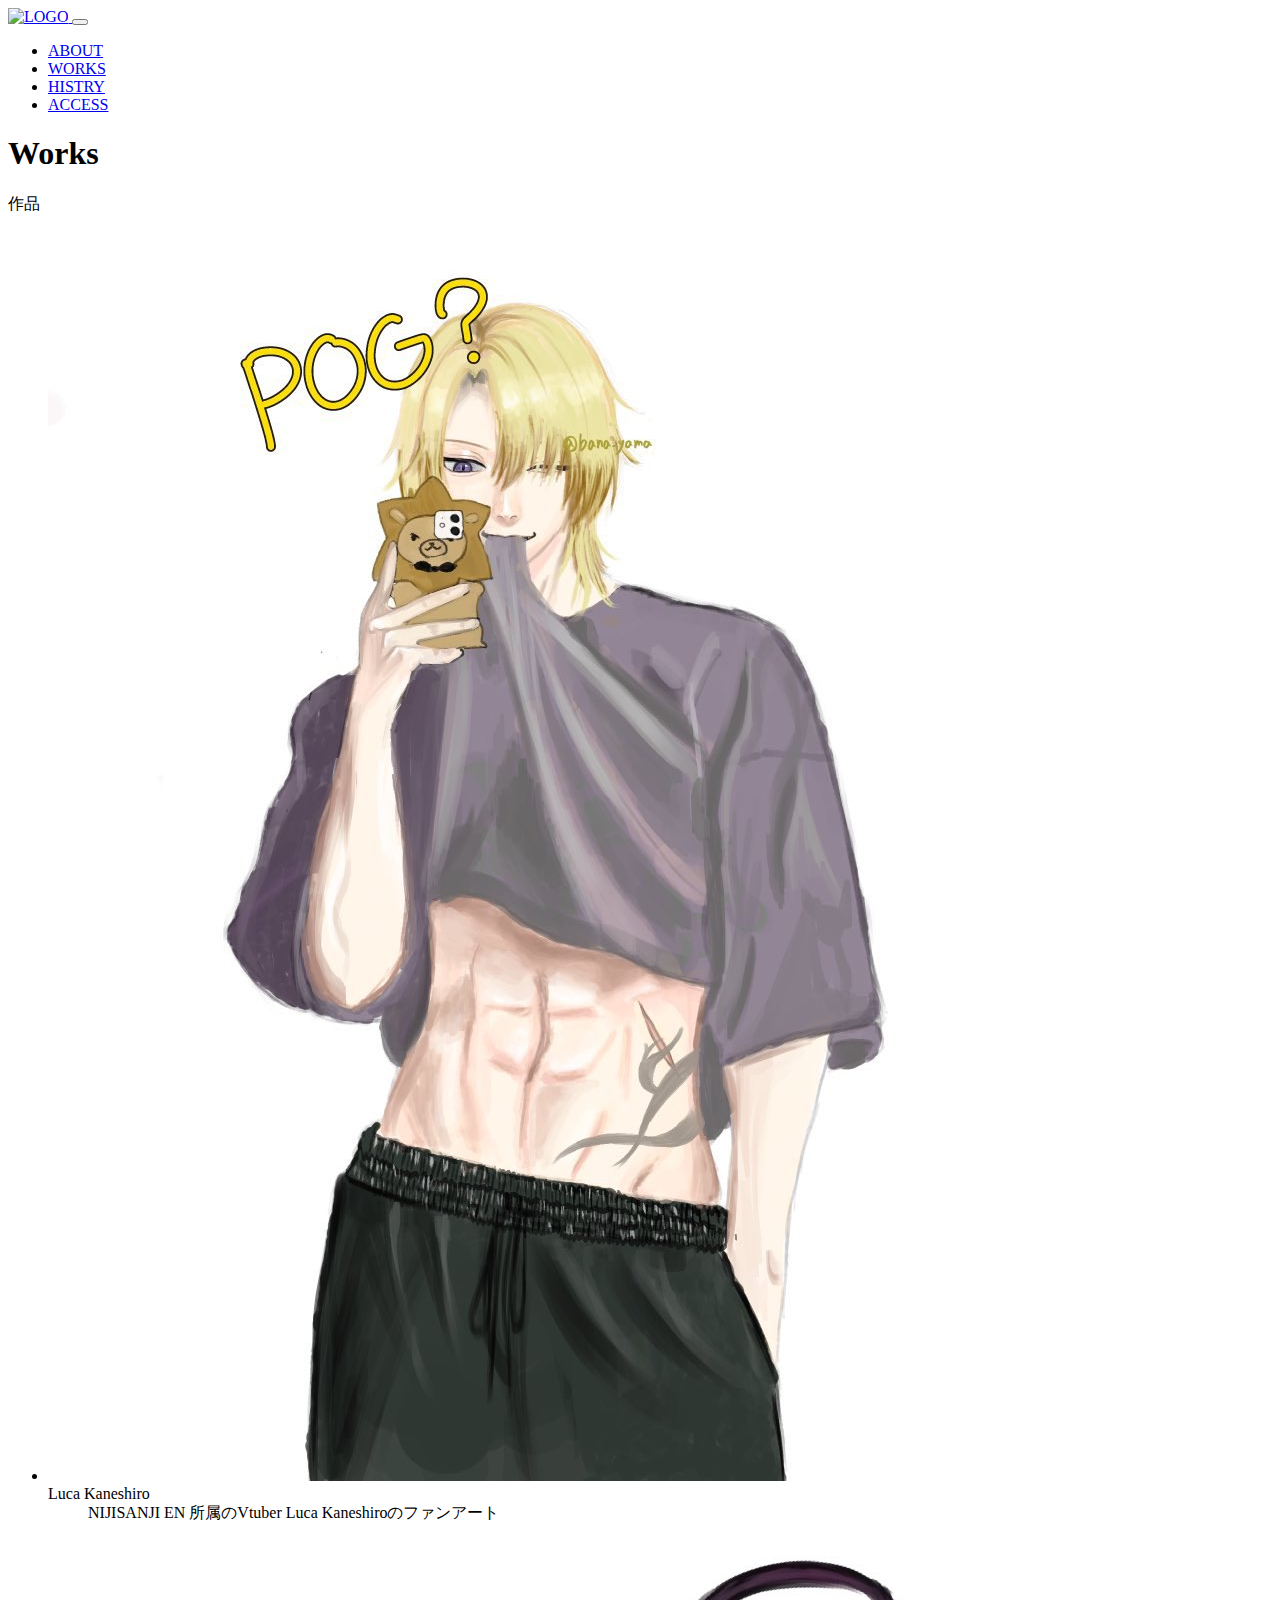
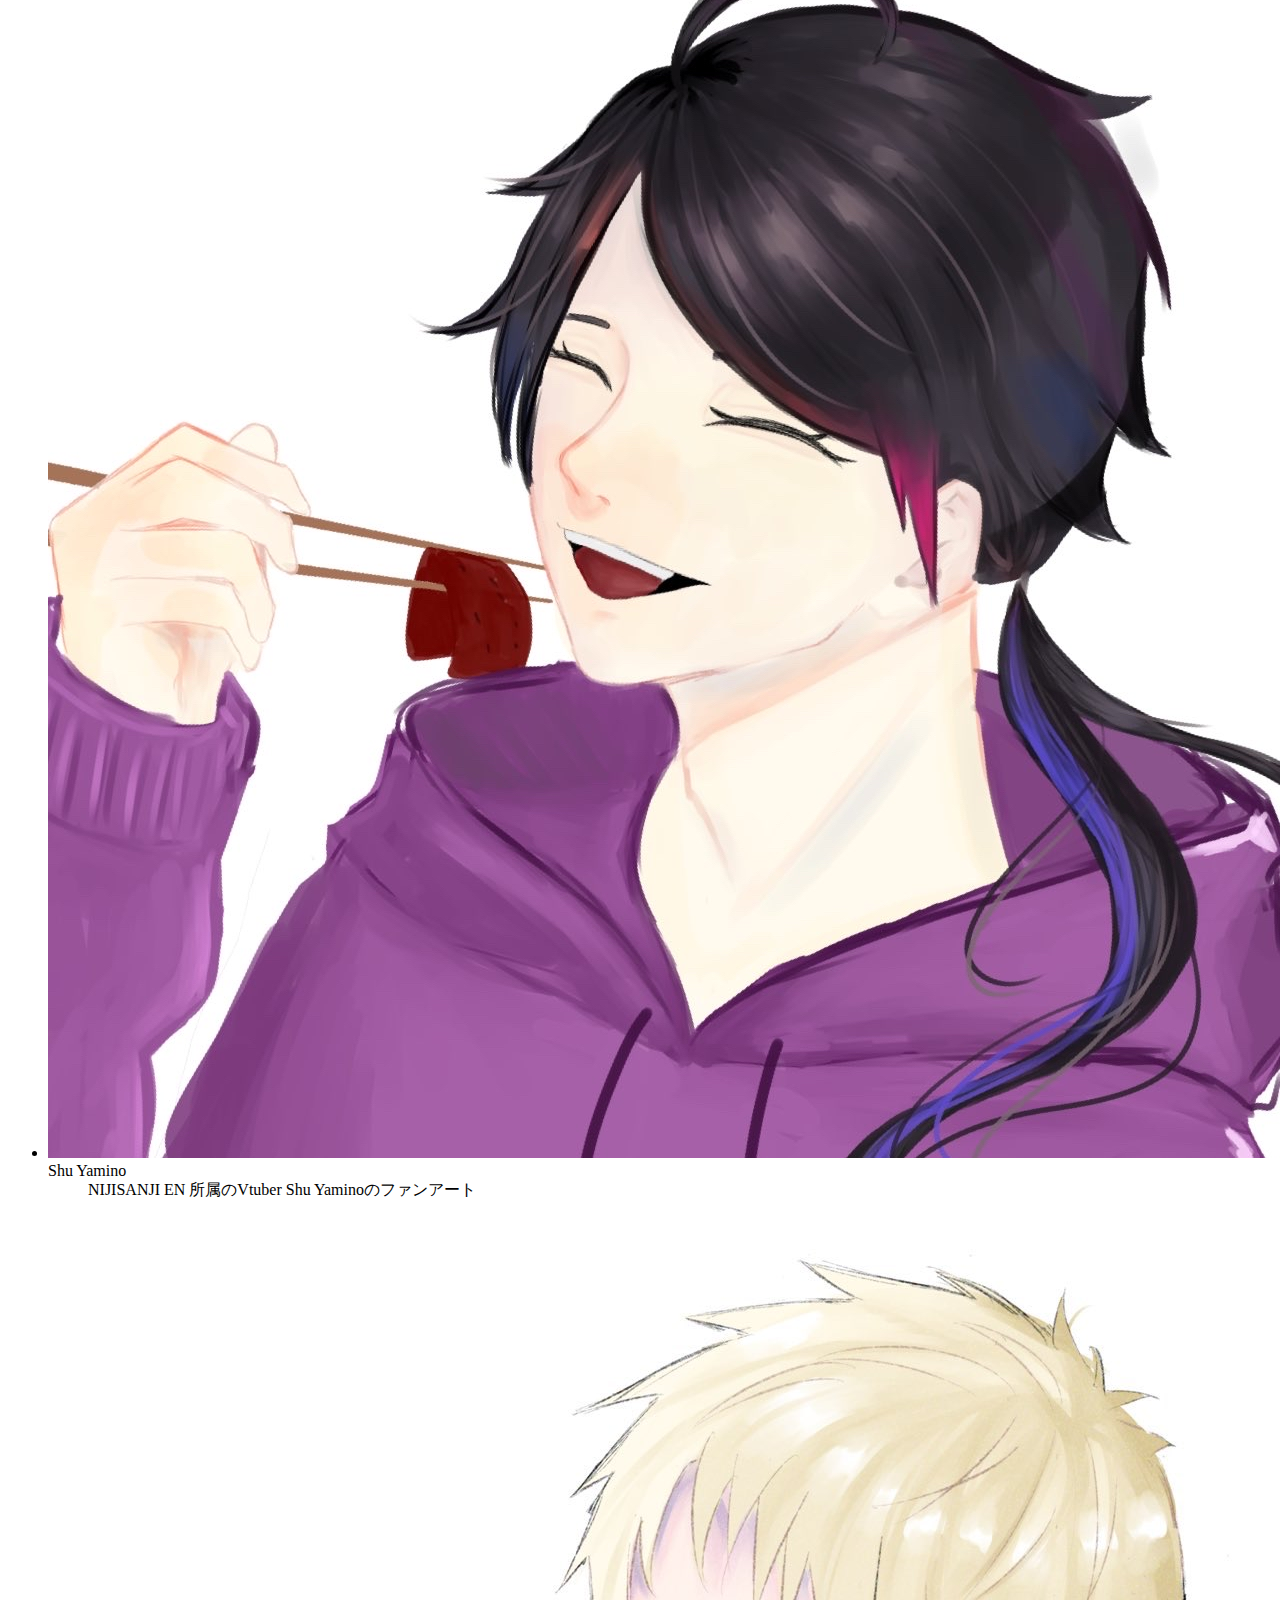
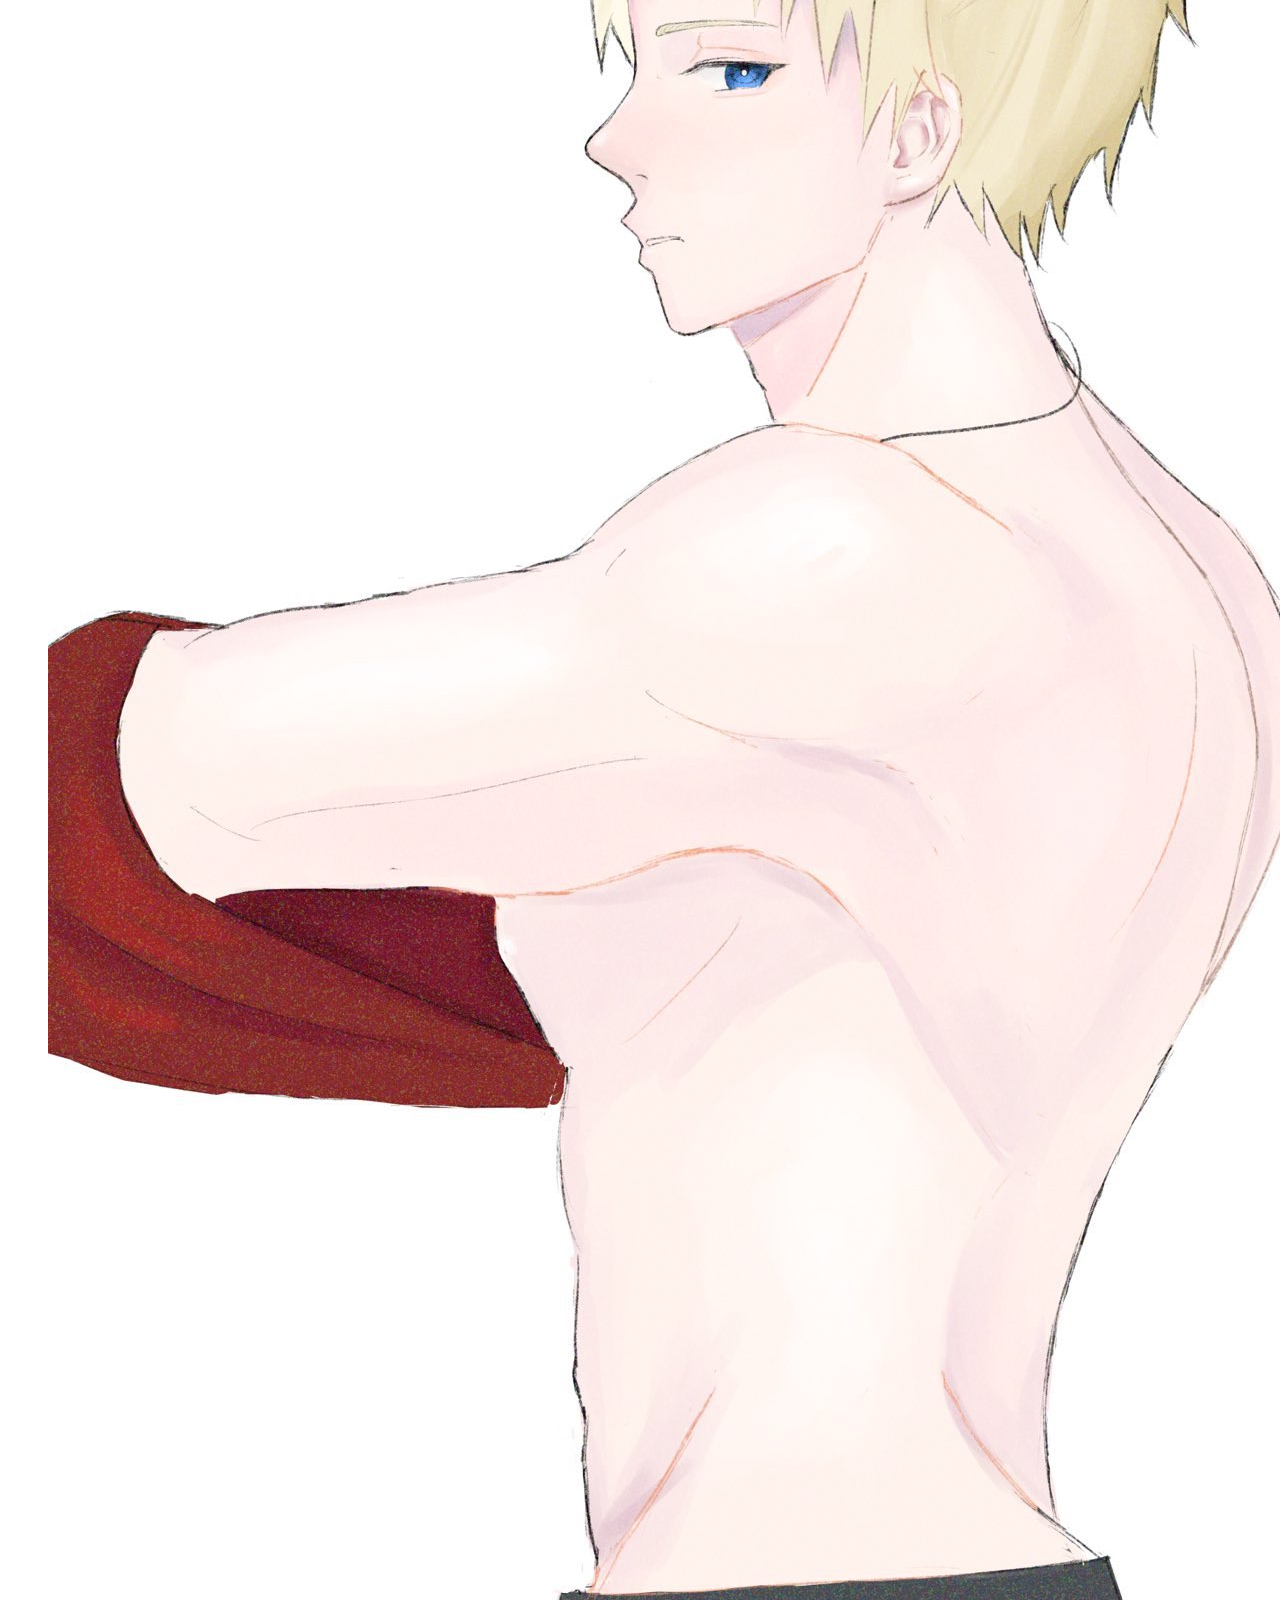
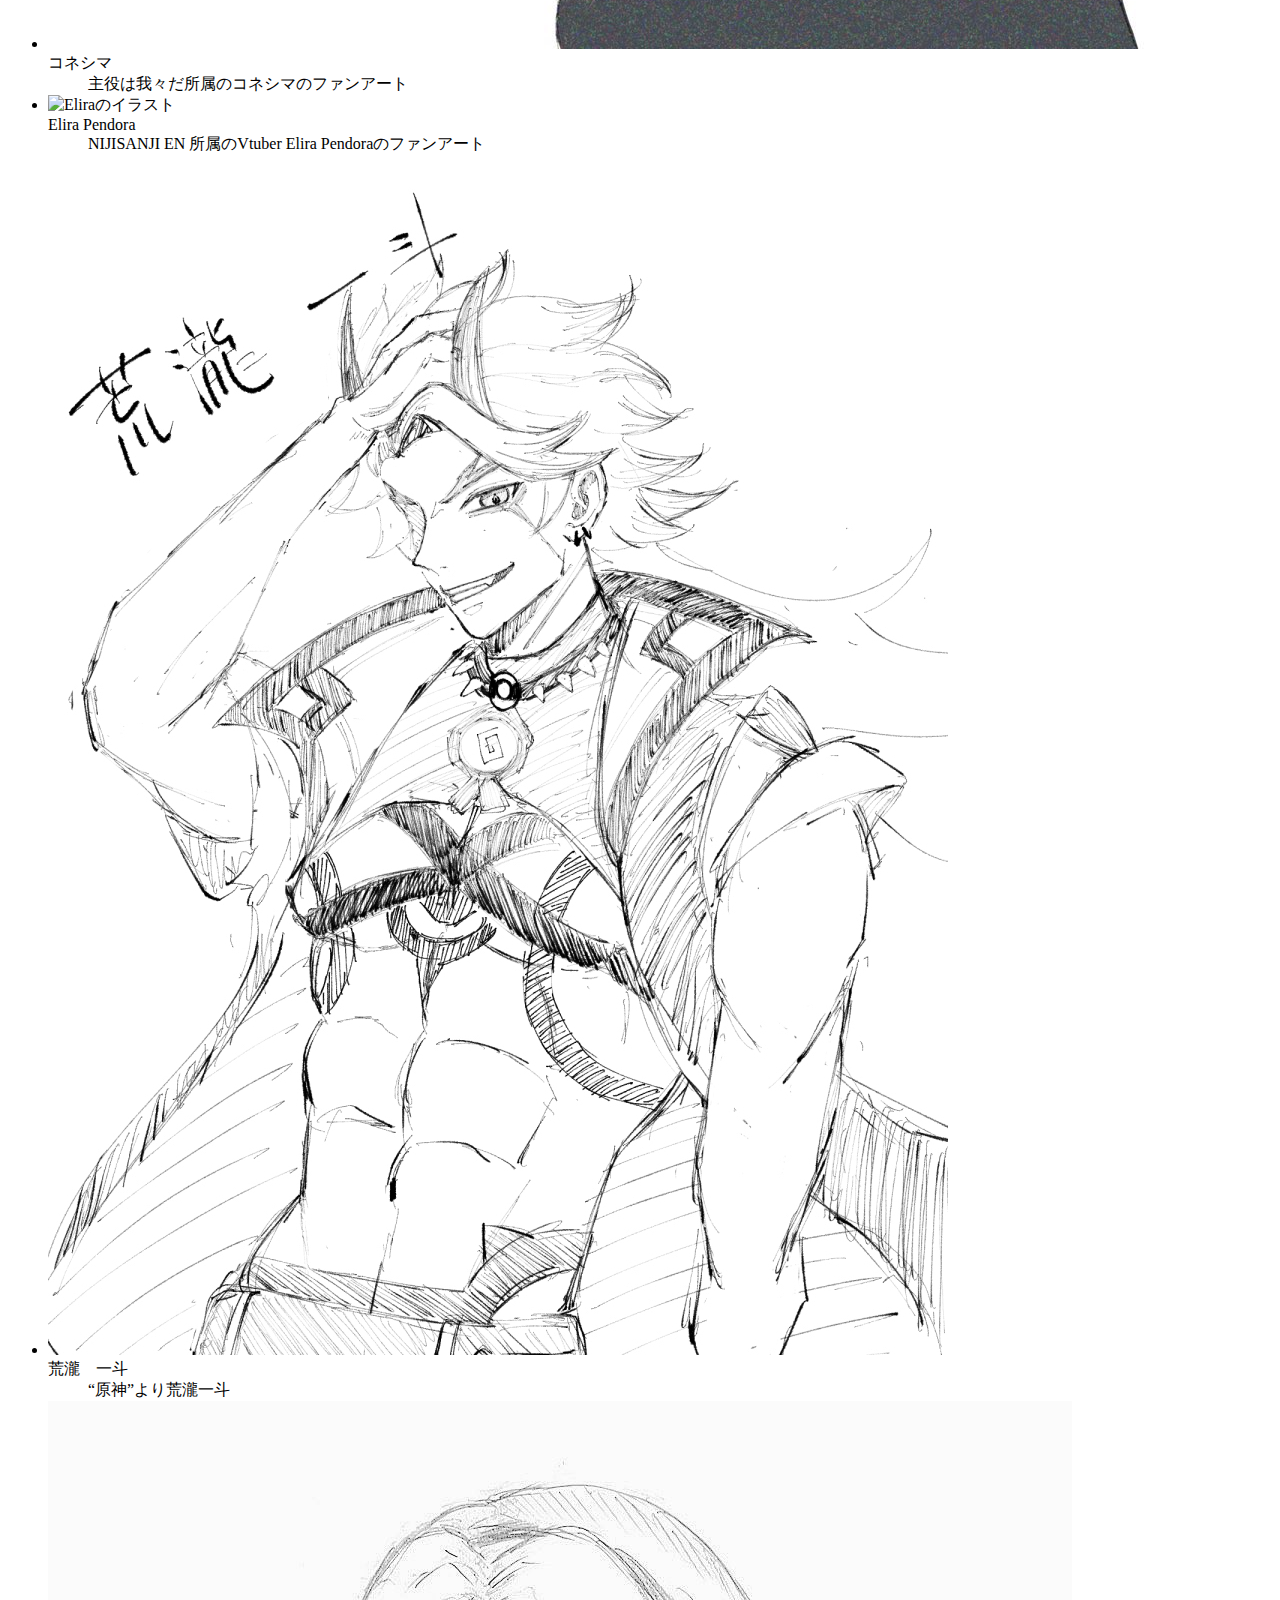
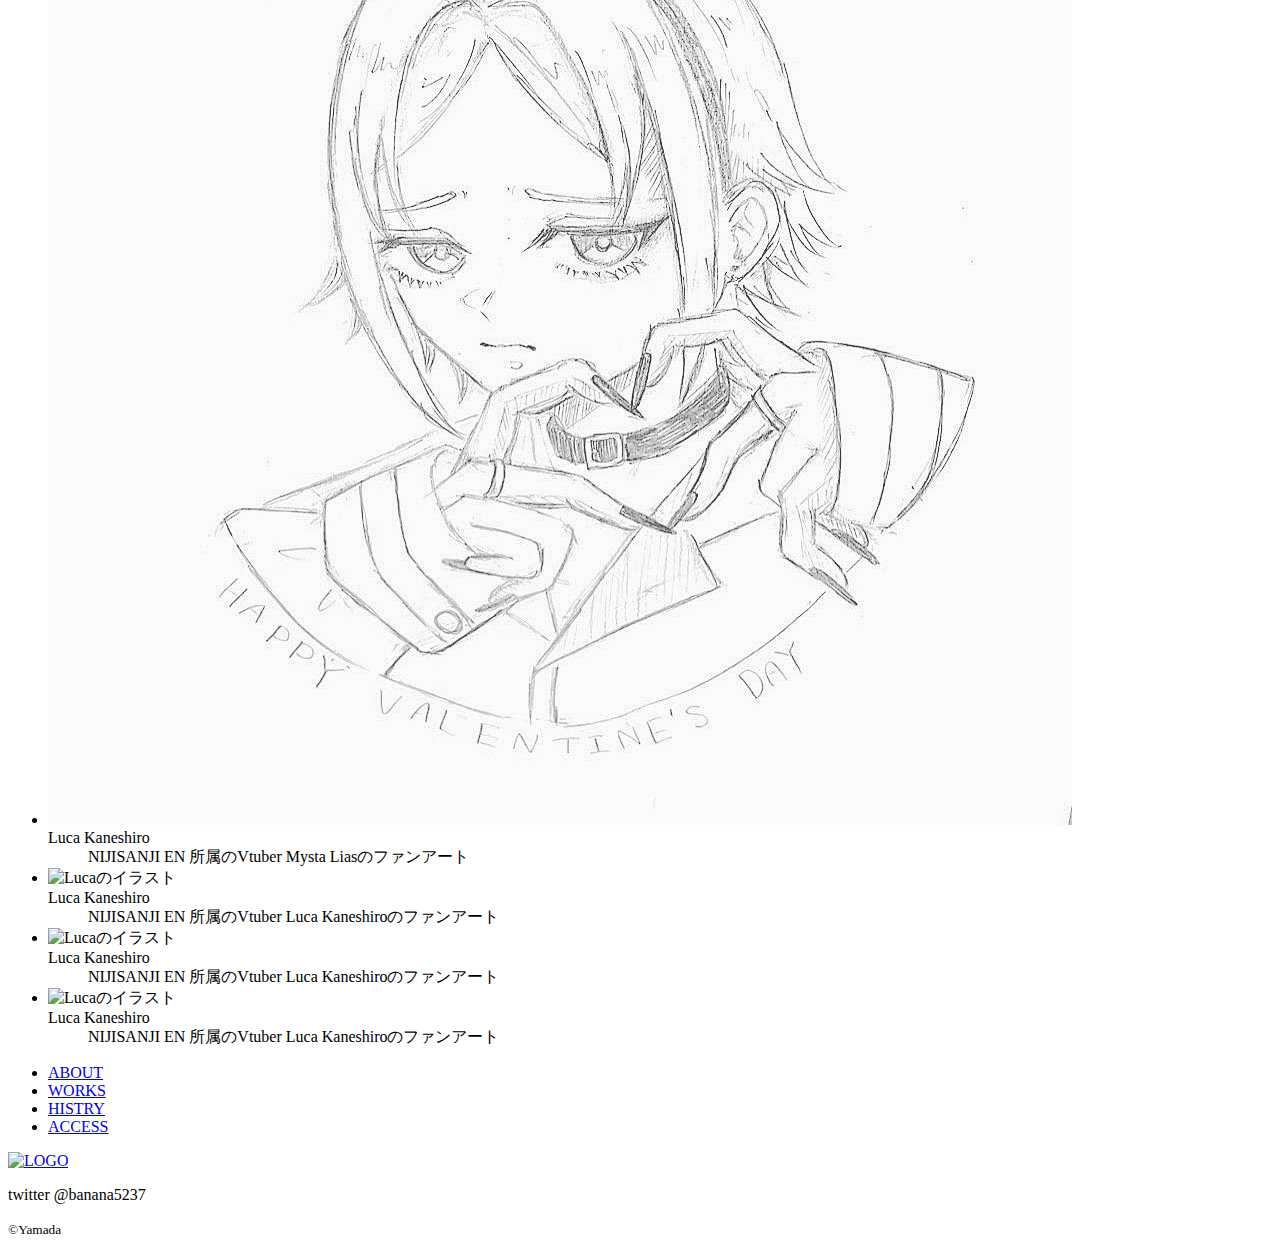
==== works.html @ 82d62411 "Update works.html" ====
<!DOCTYPE html>
<html>

<head>
    <meta charset="UTF-8">
    <title>Works</title>
    <meta name="description" content="ページの概要文を記載します">
    <meta name="viewport" content="width = device-width">
    <script src="./js/toggle-menu.js"></script>
    <link href="./css/common.css" rel="stylesheet">
    <link href="./css/works.css" rel="stylesheet">
    <link rel="preconnect" href="https://fonts.googleapis.com">
    <link rel="preconnect" href="https://fonts.gstatic.com" crossorigin>
    <link href="https://fonts.googleapis.com/css2?family=Montserrat:wght@700&display=swap" rel="stylesheet">
</head>

<body>
    <header class="header">
        <div class="header-inner">
            <a class="header-logo" href="./index.html">
                <img src="./img/common/logo.png" alt="LOGO">
            </a>
            <button class="toggle-menu-button"></button>
            <div class="header-site-menu">
                <nav class="site-menu">
                    <ul>
                        <li><a href="about.html">ABOUT</a></li>
                        <li><a href="works.html">WORKS</a></li>
                        <li><a href="histry.html">HISTRY</a></li>
                        <li><a href="access.html">ACCESS</a></li>
                    </ul>
                </nav>
            </div>
        </div>
    </header>
    <main class="main">
      <div class="title">
        <h1>Works</h1>
        <p>作品</p>
      </div>
      <ul class="item-list">
          <li>
              <img src="./img/index/luca.jpg" alt="Lucaのイラスト">
                <dl>
                    <dt>Luca Kaneshiro</dt>
                    <dd>NIJISANJI EN 所属のVtuber Luca Kaneshiroのファンアート</dd>
              </dl>
          </li>
          <li>
            <img src="./img/index/shu.jpg" alt="Shuのイラスト">
                <dl>
                    <dt>Shu Yamino</dt>
                    <dd>NIJISANJI EN 所属のVtuber Shu Yaminoのファンアート</dd>
                </dl>
          </li>
          <li>
            <img src="./img/index/sima.jpg" alt="コネシマのイラスト">
                <dl>
                    <dt>コネシマ</dt>
                    <dd>主役は我々だ所属のコネシマのファンアート</dd>
                </dl>
          </li>
          <li>
            <img src="./img/index/work1.png" alt="Eliraのイラスト">
            <dl>
                <dt>Elira Pendora</dt>
                    <dd>NIJISANJI EN 所属のVtuber Elira Pendoraのファンアート</dd>
            </dl>
          </li>
          <li>
            <img src="./img/index/arataki.jpg" alt="荒瀧のイラスト">
            <dl>
                <dt>荒瀧　一斗</dt>
                    <dd>“原神”より荒瀧一斗</dd>
                </dl>
          </li>
           <li>
              <img src="./img/index/mysta.jpg" alt="Mystaのイラスト">
                <dl>
                    <dt>Luca Kaneshiro</dt>
                    <dd>NIJISANJI EN 所属のVtuber Mysta Liasのファンアート</dd>
              </dl>
          </li>
           <li>
              <img src="./img/index/sima2.jpg" alt="Lucaのイラスト">
                <dl>
                    <dt>Luca Kaneshiro</dt>
                    <dd>NIJISANJI EN 所属のVtuber Luca Kaneshiroのファンアート</dd>
              </dl>
          </li>
           <li>
              <img src="./img/index/luca.shopi.png" alt="Lucaのイラスト">
                <dl>
                    <dt>Luca Kaneshiro</dt>
                    <dd>NIJISANJI EN 所属のVtuber Luca Kaneshiroのファンアート</dd>
              </dl>
          </li>
           <li>
              <img src="./img/index/kulala3" alt="Lucaのイラスト">
                <dl>
                    <dt>Luca Kaneshiro</dt>
                    <dd>NIJISANJI EN 所属のVtuber Luca Kaneshiroのファンアート</dd>
              </dl>
          </li>
      </ul>
    </main>
    <footer class="footer">
        <nav class="site-menu">
            <ul>
                <li><a href="about.html">ABOUT</a></li>
                <li><a href="works.html">WORKS</a></li>
                <li><a href="histry.html">HISTRY</a></li>
                <li><a href="access.html">ACCESS</a></li>
            </ul>
        </nav>
        <a class="footer-logo" href="./index.html">
            <img src="./img/common/logo.png" alt="LOGO">
        </a>
        <!-- <p class="footer-mail">E-mail h.nakashima5237@gmail.com</p> -->
        <p class="footer-twitter">twitter @banana5237</p>
        <p class="copyright"><small>&copy;Yamada</small></p>
    </footer>
</body>

</html>
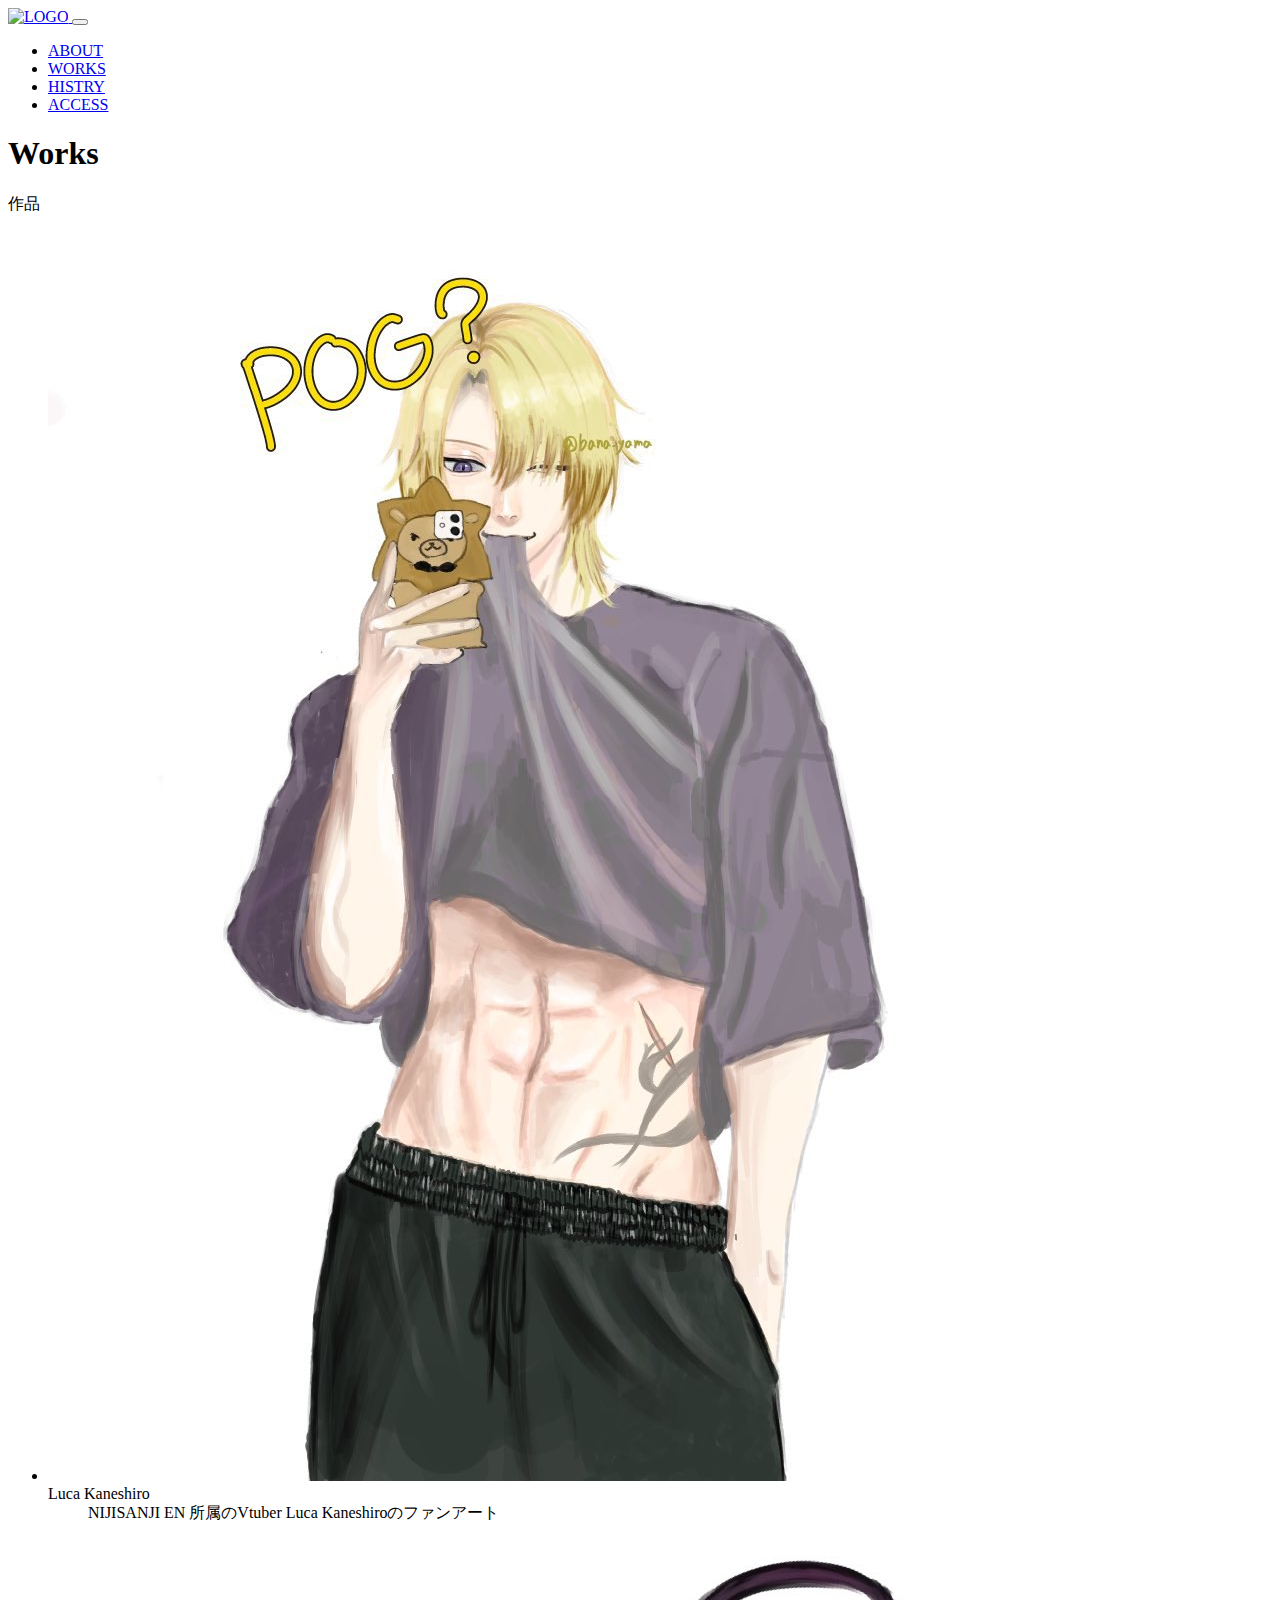
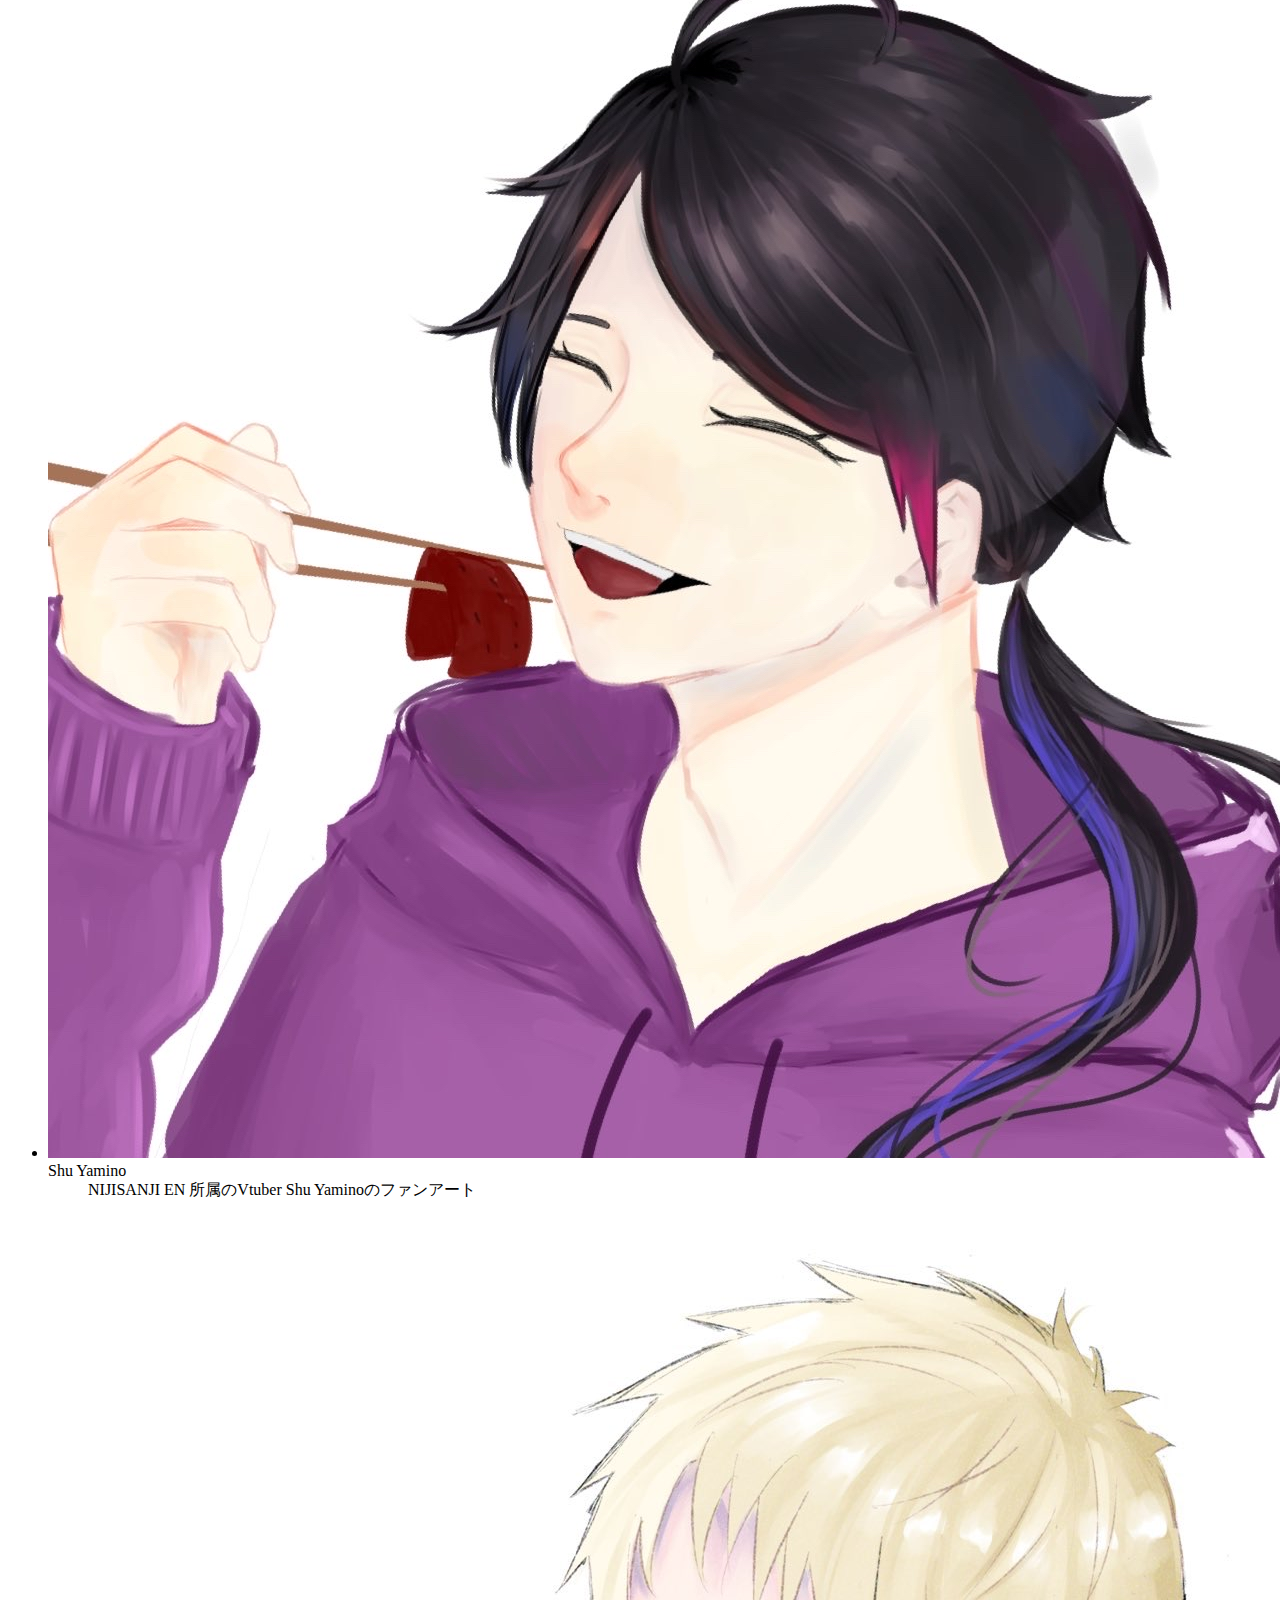
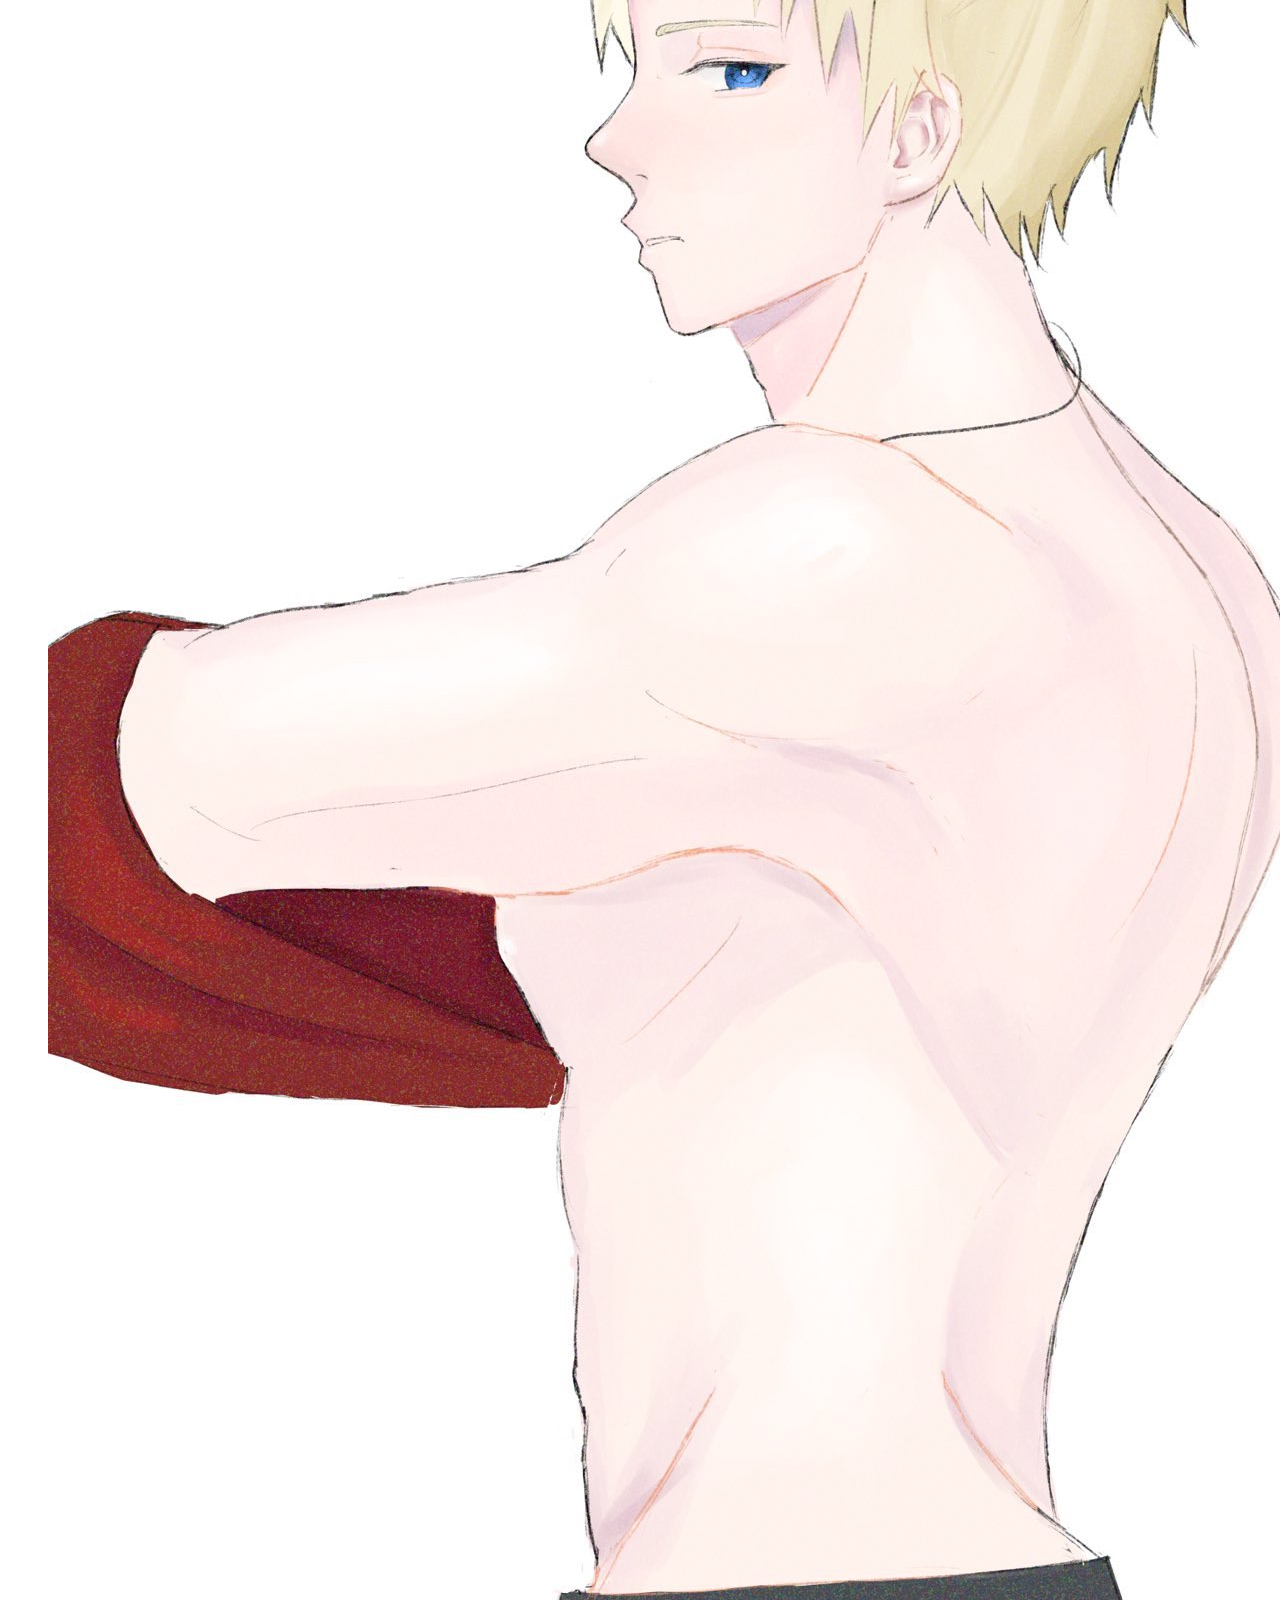
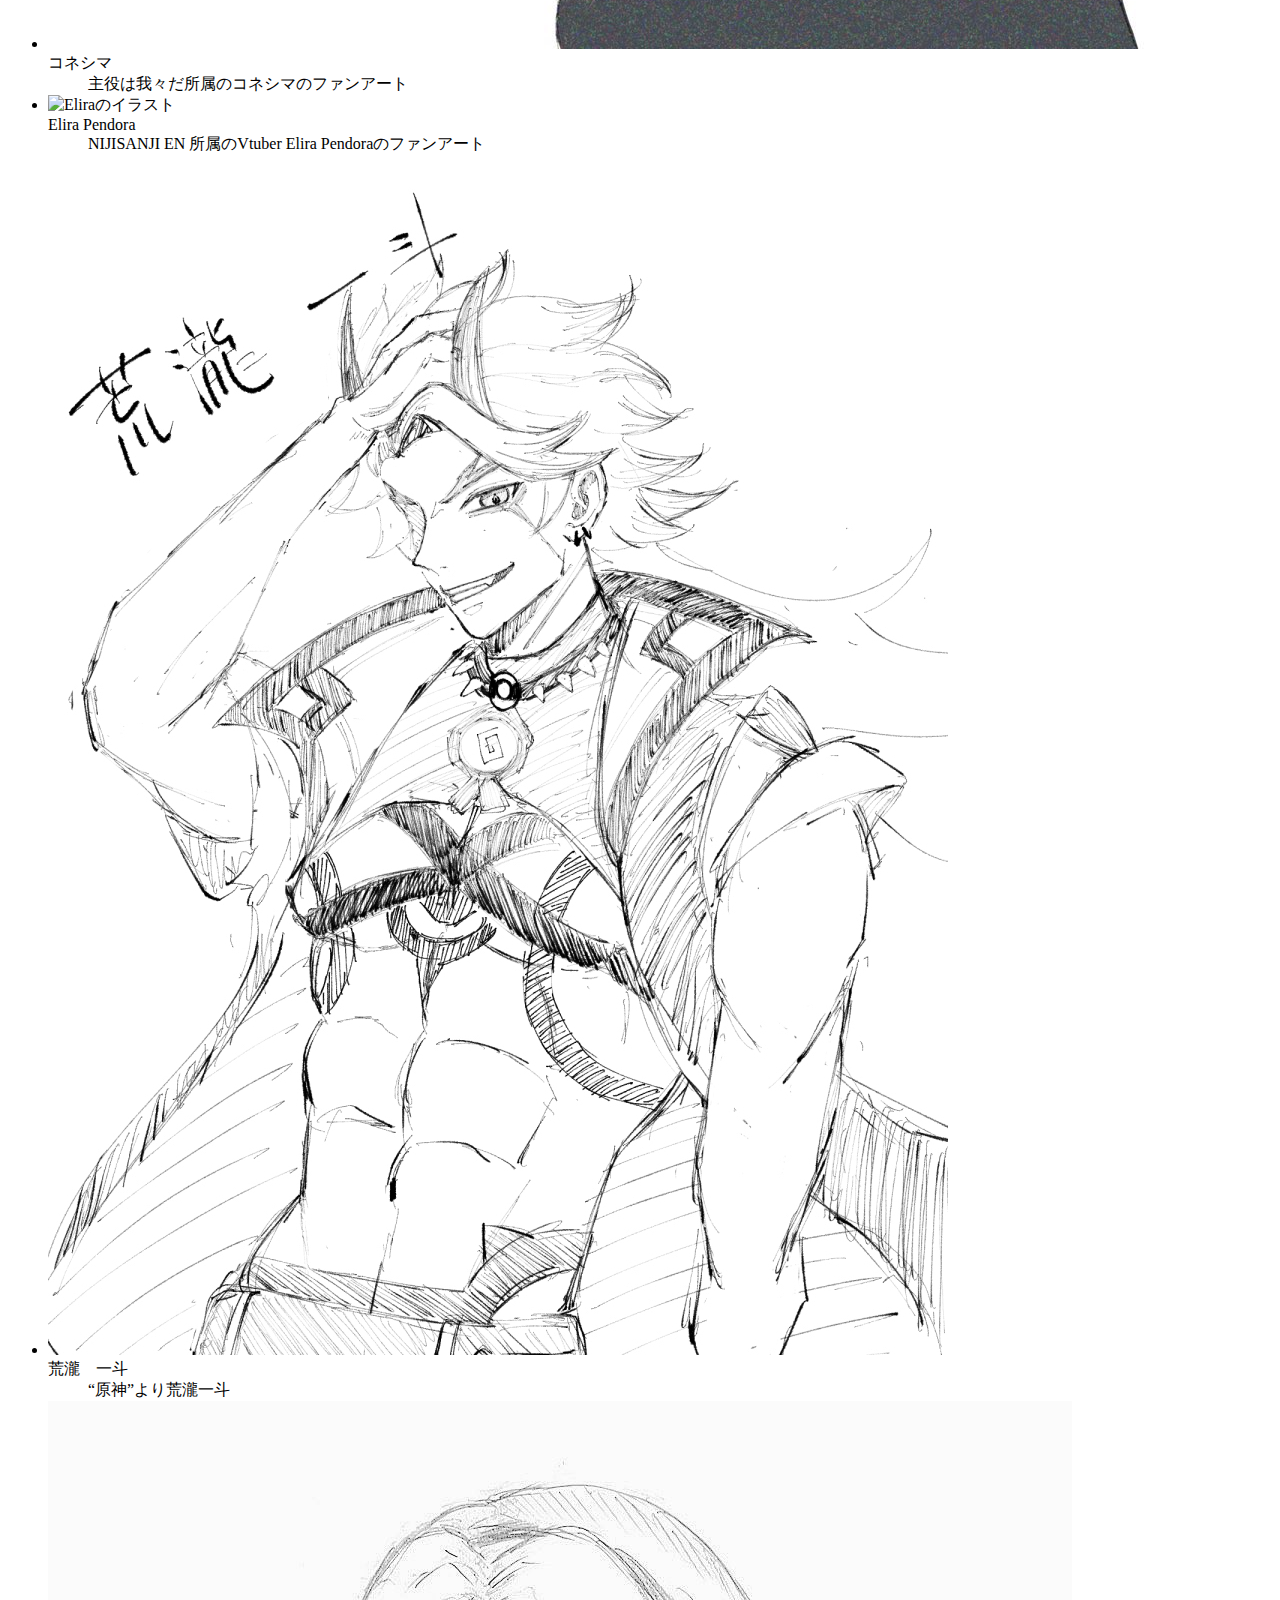
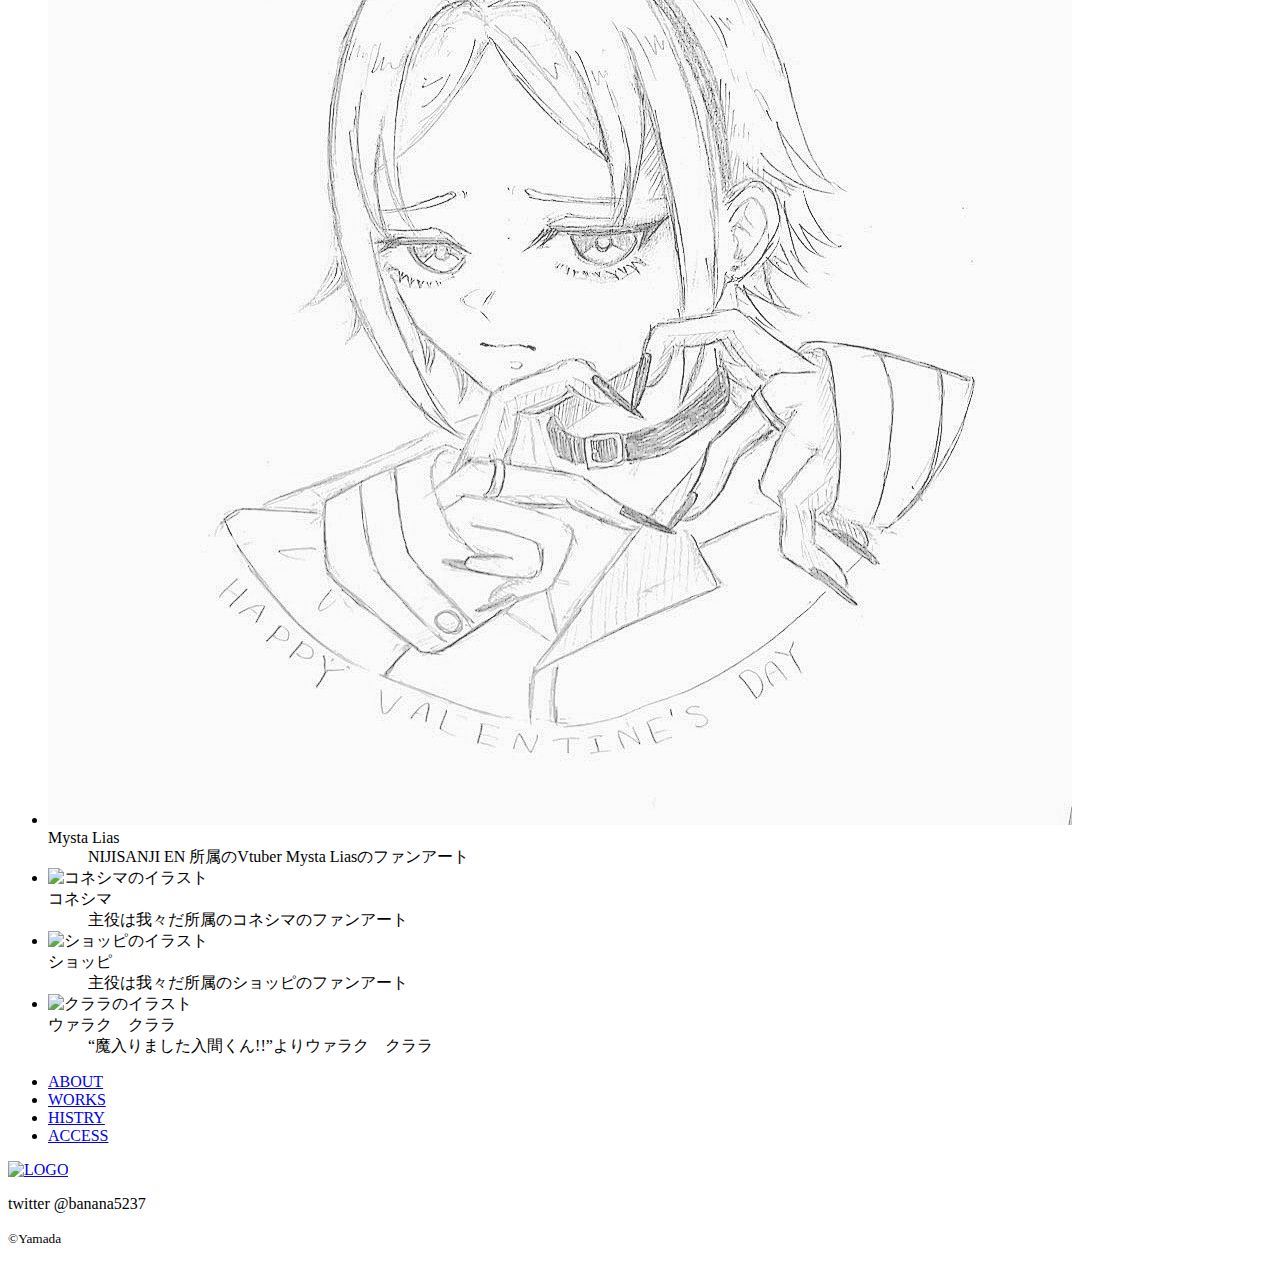
==== commit 5a3c6a36: "Update works.html" ====
--- a/works.html
+++ b/works.html
@@ -77,29 +77,29 @@
            <li>
               <img src="./img/index/mysta.jpg" alt="Mystaのイラスト">
                 <dl>
-                    <dt>Luca Kaneshiro</dt>
+                    <dt>Mysta Lias</dt>
                     <dd>NIJISANJI EN 所属のVtuber Mysta Liasのファンアート</dd>
               </dl>
           </li>
            <li>
-              <img src="./img/index/sima2.jpg" alt="Lucaのイラスト">
+              <img src="./img/index/sima2.jpg" alt="コネシマのイラスト">
                 <dl>
-                    <dt>Luca Kaneshiro</dt>
-                    <dd>NIJISANJI EN 所属のVtuber Luca Kaneshiroのファンアート</dd>
+                    <dt>コネシマ</dt>
+                    <dd>主役は我々だ所属のコネシマのファンアート</dd>
               </dl>
           </li>
            <li>
-              <img src="./img/index/luca.shopi.png" alt="Lucaのイラスト">
+              <img src="./img/index/shopi.png" alt="ショッピのイラスト">
                 <dl>
-                    <dt>Luca Kaneshiro</dt>
-                    <dd>NIJISANJI EN 所属のVtuber Luca Kaneshiroのファンアート</dd>
+                    <dt>ショッピ</dt>
+                    <dd>主役は我々だ所属のショッピのファンアート</dd>
               </dl>
           </li>
            <li>
-              <img src="./img/index/kulala3" alt="Lucaのイラスト">
+              <img src="./img/index/kulala3.jpg" alt="クララのイラスト">
                 <dl>
-                    <dt>Luca Kaneshiro</dt>
-                    <dd>NIJISANJI EN 所属のVtuber Luca Kaneshiroのファンアート</dd>
+                    <dt>ウァラク　クララ</dt>
+                    <dd>“魔入りました入間くん!!”よりウァラク　クララ</dd>
               </dl>
           </li>
       </ul>
